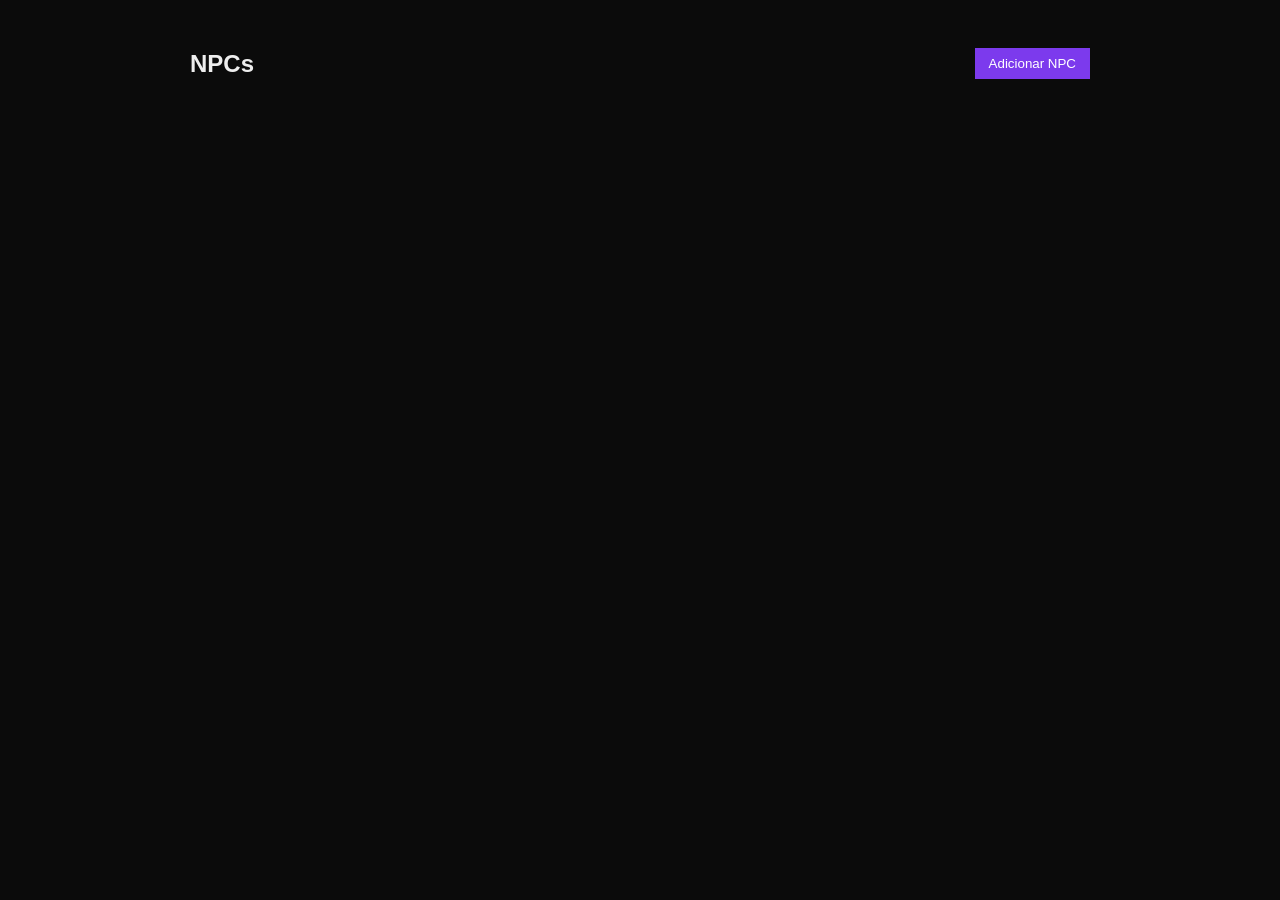
==== index.html @ 34d7762d "Add files via upload" ====
<!DOCTYPE html>
<html lang="pt-br">
  <head>
    <meta charset="UTF-8" />
    <title>NPCs</title>

    <style>
      body {
        margin: 0;
        background: #0b0b0b;
        color: #eee;
        font-family: Arial, sans-serif;
      }

      .container {
        width: 900px;
        margin: 30px auto;
      }

      .header {
        display: flex;
        justify-content: space-between;
        align-items: center;
        margin-bottom: 20px;
      }

      .header button {
        padding: 8px 14px;
        background: #7c3aed;
        border: none;
        color: white;
        cursor: pointer;
      }

      .npc {
        display: flex;
        align-items: center;
        padding: 14px;
        border: 1px solid #222;
        margin-bottom: 10px;
        background: linear-gradient(90deg, #0f0f0f, #111);
      }

      .npc img {
        width: 64px;
        height: 64px;
        object-fit: cover;
        border: 1px solid #444;
        margin-right: 16px;
      }

      .npc-info {
        flex: 1;
      }

      .npc-actions button {
        margin-left: 8px;
        padding: 6px 12px;
        background: none;
        border: 1px solid #666;
        color: #eee;
        cursor: pointer;
      }

      .modal {
        position: fixed;
        inset: 0;
        background: rgba(0, 0, 0, 0.85);
        display: none;
        justify-content: center;
        align-items: center;
        z-index: 10;
      }

      .modal-content {
        background: #111;
        padding: 20px;
        width: 320px;
        border: 1px solid #333;
      }

      .modal-content input,
      .modal-content select,
      .modal-content textarea {
        width: 100%;
        margin-bottom: 10px;
        padding: 6px;
        background: #000;
        color: #eee;
        border: 1px solid #444;
        resize: vertical;
      }

      .modal-content button {
        width: 100%;
        padding: 8px;
        margin-top: 6px;
        background: #7c3aed;
        border: none;
        color: white;
        cursor: pointer;
      }

      .ficha-card {
        background: #0f0f0f;
        width: 430px;
        border: 1px solid #333;
        padding: 14px;
      }

      .ficha-top {
        display: flex;
        gap: 14px;
        margin-bottom: 12px;
      }

      .ficha-top img {
        width: 120px;
        height: 120px;
        object-fit: cover;
        border: 1px solid #444;
      }

      .vida-container {
        display: flex;
        align-items: center;
        gap: 6px;
      }

      .vida-barra {
        position: relative;
        flex: 1;
        height: 34px;
        background: #300;
        border: 1px solid #700;
      }

      #vida-barra-fill {
        height: 100%;
        background: #b91c1c;
        transition: width 0.2s;
      }

      #vida-texto {
        position: absolute;
        inset: 0;
        display: flex;
        align-items: center;
        justify-content: center;
        font-weight: bold;
      }

      /* NOVA SEÇÃO DE DESCRIÇÃO */
      .descricao {
        margin-top: 12px;
        padding: 10px;
        background: #0b0b0b;
        border: 1px solid #222;
        font-size: 14px;
        color: #ccc;
        white-space: pre-wrap;
      }

      .descricao strong {
        color: #eee;
        display: block;
        margin-bottom: 4px;
      }

      .fechar-btn {
        margin-top: 12px;
        width: 100%;
        background: #444;
        border: none;
        padding: 8px;
        color: #fff;
        cursor: pointer;
      }
    </style>
  </head>

  <body>
    <div class="container">
      <div class="header">
        <h2>NPCs</h2>
        <button onclick="openModal()">Adicionar NPC</button>
      </div>

      <div id="npc-list"></div>
    </div>

    <!-- MODAL NOVO NPC -->
    <div class="modal" id="modal">
      <div class="modal-content">
        <h3>Novo NPC</h3>

        <input id="nome" placeholder="Nome" />
        <input id="vida" type="number" placeholder="Vida Máxima (VD)" />
        <select id="tipo">
          <option>Pessoa - Médio</option>
          <option>Criatura - Médio</option>
          <option>Criatura - Grande</option>
        </select>

        <!-- DESCRIÇÃO -->
        <textarea
          id="descricao"
          rows="4"
          placeholder="Descrição do personagem..."
        ></textarea>

        <input id="imgInput" type="file" accept="image/*" />

        <button onclick="addNPC()">Adicionar</button>
        <button onclick="closeModal()" style="background: #444">
          Cancelar
        </button>
      </div>
    </div>

    <!-- MODAL FICHA -->
    <div class="modal" id="fichaModal">
      <div class="ficha-card">
        <div class="ficha-top">
          <img id="ficha-img" />
          <div class="ficha-info">
            <h2 id="ficha-nome"></h2>
            <p>
              <strong>VD:</strong> <span id="vidaMax"></span><br />
              <span id="ficha-tipo"></span>
            </p>
          </div>
        </div>

        <div class="vida-container">
          <button onclick="alterarVida(-1)">«</button>
          <div class="vida-barra">
            <div id="vida-barra-fill"></div>
            <span id="vida-texto"></span>
          </div>
          <button onclick="alterarVida(1)">»</button>
        </div>

        <!-- DESCRIÇÃO NA FICHA -->
        <div class="descricao" id="ficha-descricao">
          <strong>Descrição</strong>
          <span></span>
        </div>

        <button class="fechar-btn" onclick="fecharFicha()">Fechar</button>
      </div>
    </div>

    <script>
      const STORAGE_KEY = "npc_list";
      const MAX_NPCS = 30;

      let npcs = JSON.parse(localStorage.getItem(STORAGE_KEY)) || [];
      let tempImage = "";
      let fichaAtualId = null;

      const nomeInput = document.getElementById("nome");
      const vidaInput = document.getElementById("vida");
      const tipoInput = document.getElementById("tipo");
      const descInput = document.getElementById("descricao");
      const imgInput = document.getElementById("imgInput");

      /* conversão de imagem */
      imgInput.addEventListener("change", (e) => {
        const file = e.target.files[0];
        if (!file) return;

        const img = new Image();
        img.onload = () => {
          const canvas = document.createElement("canvas");
          const max = 512;
          let w = img.width;
          let h = img.height;

          if (w > h && w > max) {
            h *= max / w;
            w = max;
          } else if (h > max) {
            w *= max / h;
            h = max;
          }

          canvas.width = w;
          canvas.height = h;
          canvas.getContext("2d").drawImage(img, 0, 0, w, h);
          tempImage = canvas.toDataURL("image/jpeg", 0.75);
        };

        img.src = URL.createObjectURL(file);
      });

      function save() {
        localStorage.setItem(STORAGE_KEY, JSON.stringify(npcs));
      }

      function render() {
        const list = document.getElementById("npc-list");
        list.innerHTML = "";

        npcs.forEach((npc) => {
          list.innerHTML += `
            <div class="npc">
              <img src="${npc.imagem || ""}">
              <div class="npc-info">
                <strong>${npc.nome}</strong><br>
                Vida: ${npc.vidaAtual}/${npc.vidaMax}<br>
                ${npc.tipo}
              </div>
              <div class="npc-actions">
                <button onclick="openFicha('${npc.id}')">Ficha</button>
                <button onclick="removeNPC('${npc.id}')">Remover</button>
              </div>
            </div>
          `;
        });
      }

      function openModal() {
        if (npcs.length >= MAX_NPCS) return alert("Limite de NPCs atingido");
        tempImage = "";
        imgInput.value = "";
        document.getElementById("modal").style.display = "flex";
      }

      function closeModal() {
        document.getElementById("modal").style.display = "none";
        nomeInput.value = "";
        vidaInput.value = "";
        tipoInput.selectedIndex = 0;
        descInput.value = "";
        tempImage = "";
      }

      function addNPC() {
        const nome = nomeInput.value.trim();
        const vida = parseInt(vidaInput.value, 10);

        if (!nome || !vida) return;

        npcs.push({
          id: crypto.randomUUID(),
          nome,
          vidaAtual: vida,
          vidaMax: vida,
          tipo: tipoInput.value,
          descricao: descInput.value.trim(),
          imagem: tempImage,
        });

        save();
        closeModal();
        render();
      }

      function removeNPC(id) {
        npcs = npcs.filter((n) => n.id !== id);
        save();
        render();
      }

      function openFicha(id) {
        const npc = npcs.find((n) => n.id === id);
        fichaAtualId = id;

        document.getElementById("ficha-nome").innerText = npc.nome;
        document.getElementById("ficha-tipo").innerText = npc.tipo;
        document.getElementById("vidaMax").innerText = npc.vidaMax;
        document.getElementById("ficha-img").src = npc.imagem || "";

        document.querySelector("#ficha-descricao span").innerText =
          npc.descricao || "—";

        atualizarBarraVida(npc);
        document.getElementById("fichaModal").style.display = "flex";
      }

      function alterarVida(valor) {
        const npc = npcs.find((n) => n.id === fichaAtualId);
        npc.vidaAtual = Math.max(
          0,
          Math.min(npc.vidaAtual + valor, npc.vidaMax)
        );
        atualizarBarraVida(npc);
        save();
        render();
      }

      function atualizarBarraVida(npc) {
        const perc = (npc.vidaAtual / npc.vidaMax) * 100;
        document.getElementById("vida-barra-fill").style.width = perc + "%";
        document.getElementById("vida-texto").innerText =
          npc.vidaAtual + " / " + npc.vidaMax;
      }

      function fecharFicha() {
        document.getElementById("fichaModal").style.display = "none";
        fichaAtualId = null;
      }

      render();
    </script>
  </body>
</html>
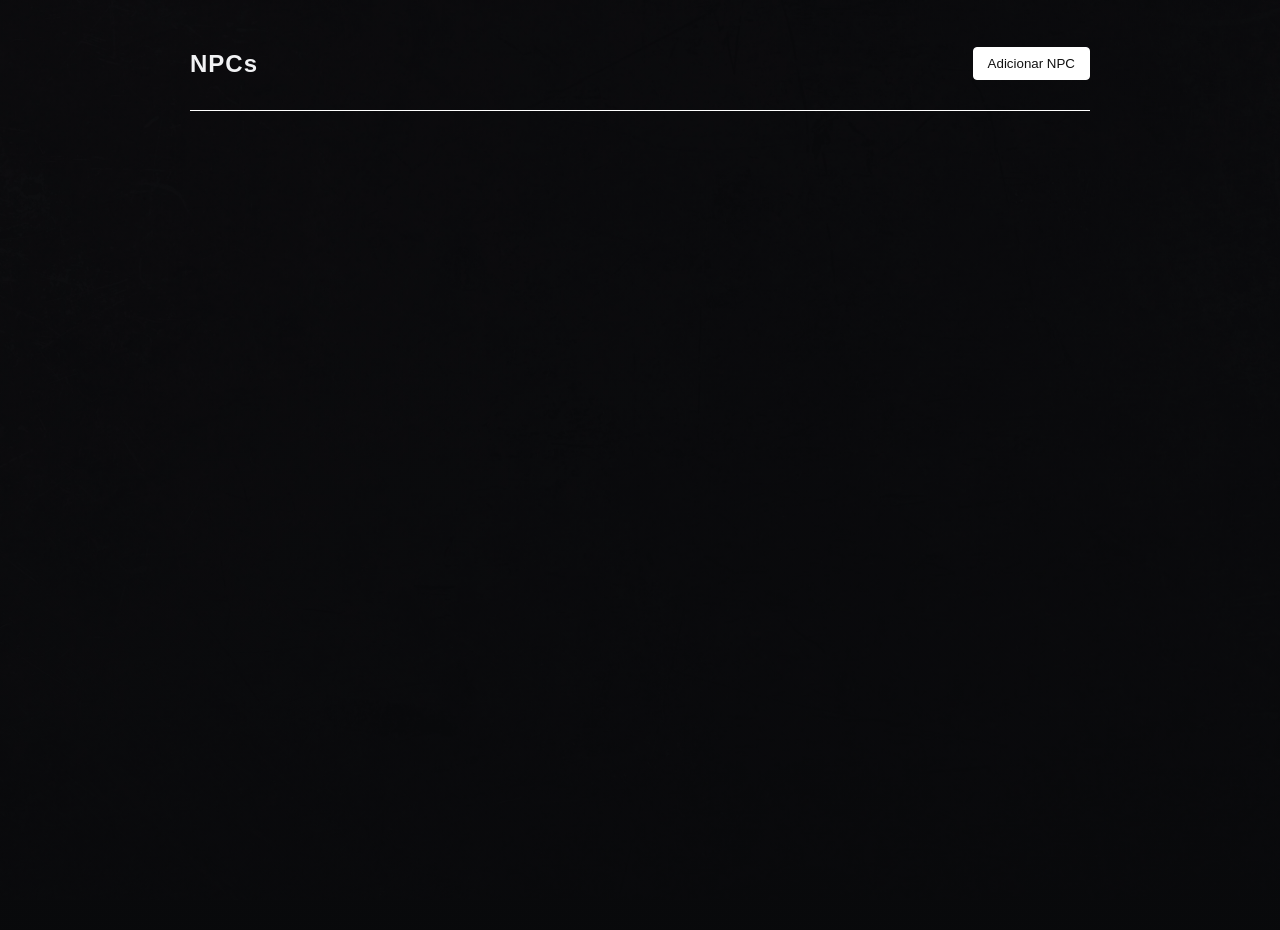
==== commit 81ea5b22: "Alteração" ====
--- a/index.html
+++ b/index.html
@@ -1,408 +1,105 @@
-<!DOCTYPE html>
-<html lang="pt-br">
-  <head>
-    <meta charset="UTF-8" />
-    <title>NPCs</title>
-
-    <style>
-      body {
-        margin: 0;
-        background: #0b0b0b;
-        color: #eee;
-        font-family: Arial, sans-serif;
-      }
-
-      .container {
-        width: 900px;
-        margin: 30px auto;
-      }
-
-      .header {
-        display: flex;
-        justify-content: space-between;
-        align-items: center;
-        margin-bottom: 20px;
-      }
-
-      .header button {
-        padding: 8px 14px;
-        background: #7c3aed;
-        border: none;
-        color: white;
-        cursor: pointer;
-      }
-
-      .npc {
-        display: flex;
-        align-items: center;
-        padding: 14px;
-        border: 1px solid #222;
-        margin-bottom: 10px;
-        background: linear-gradient(90deg, #0f0f0f, #111);
-      }
-
-      .npc img {
-        width: 64px;
-        height: 64px;
-        object-fit: cover;
-        border: 1px solid #444;
-        margin-right: 16px;
-      }
-
-      .npc-info {
-        flex: 1;
-      }
-
-      .npc-actions button {
-        margin-left: 8px;
-        padding: 6px 12px;
-        background: none;
-        border: 1px solid #666;
-        color: #eee;
-        cursor: pointer;
-      }
-
-      .modal {
-        position: fixed;
-        inset: 0;
-        background: rgba(0, 0, 0, 0.85);
-        display: none;
-        justify-content: center;
-        align-items: center;
-        z-index: 10;
-      }
-
-      .modal-content {
-        background: #111;
-        padding: 20px;
-        width: 320px;
-        border: 1px solid #333;
-      }
-
-      .modal-content input,
-      .modal-content select,
-      .modal-content textarea {
-        width: 100%;
-        margin-bottom: 10px;
-        padding: 6px;
-        background: #000;
-        color: #eee;
-        border: 1px solid #444;
-        resize: vertical;
-      }
-
-      .modal-content button {
-        width: 100%;
-        padding: 8px;
-        margin-top: 6px;
-        background: #7c3aed;
-        border: none;
-        color: white;
-        cursor: pointer;
-      }
-
-      .ficha-card {
-        background: #0f0f0f;
-        width: 430px;
-        border: 1px solid #333;
-        padding: 14px;
-      }
-
-      .ficha-top {
-        display: flex;
-        gap: 14px;
-        margin-bottom: 12px;
-      }
-
-      .ficha-top img {
-        width: 120px;
-        height: 120px;
-        object-fit: cover;
-        border: 1px solid #444;
-      }
-
-      .vida-container {
-        display: flex;
-        align-items: center;
-        gap: 6px;
-      }
-
-      .vida-barra {
-        position: relative;
-        flex: 1;
-        height: 34px;
-        background: #300;
-        border: 1px solid #700;
-      }
-
-      #vida-barra-fill {
-        height: 100%;
-        background: #b91c1c;
-        transition: width 0.2s;
-      }
-
-      #vida-texto {
-        position: absolute;
-        inset: 0;
-        display: flex;
-        align-items: center;
-        justify-content: center;
-        font-weight: bold;
-      }
-
-      /* NOVA SEÇÃO DE DESCRIÇÃO */
-      .descricao {
-        margin-top: 12px;
-        padding: 10px;
-        background: #0b0b0b;
-        border: 1px solid #222;
-        font-size: 14px;
-        color: #ccc;
-        white-space: pre-wrap;
-      }
-
-      .descricao strong {
-        color: #eee;
-        display: block;
-        margin-bottom: 4px;
-      }
-
-      .fechar-btn {
-        margin-top: 12px;
-        width: 100%;
-        background: #444;
-        border: none;
-        padding: 8px;
-        color: #fff;
-        cursor: pointer;
-      }
-    </style>
-  </head>
-
-  <body>
-    <div class="container">
-      <div class="header">
-        <h2>NPCs</h2>
-        <button onclick="openModal()">Adicionar NPC</button>
-      </div>
-
-      <div id="npc-list"></div>
-    </div>
-
-    <!-- MODAL NOVO NPC -->
-    <div class="modal" id="modal">
-      <div class="modal-content">
-        <h3>Novo NPC</h3>
-
-        <input id="nome" placeholder="Nome" />
-        <input id="vida" type="number" placeholder="Vida Máxima (VD)" />
-        <select id="tipo">
-          <option>Pessoa - Médio</option>
-          <option>Criatura - Médio</option>
-          <option>Criatura - Grande</option>
-        </select>
-
-        <!-- DESCRIÇÃO -->
-        <textarea
-          id="descricao"
-          rows="4"
-          placeholder="Descrição do personagem..."
-        ></textarea>
-
-        <input id="imgInput" type="file" accept="image/*" />
-
-        <button onclick="addNPC()">Adicionar</button>
-        <button onclick="closeModal()" style="background: #444">
-          Cancelar
-        </button>
-      </div>
-    </div>
-
-    <!-- MODAL FICHA -->
-    <div class="modal" id="fichaModal">
-      <div class="ficha-card">
-        <div class="ficha-top">
-          <img id="ficha-img" />
-          <div class="ficha-info">
-            <h2 id="ficha-nome"></h2>
-            <p>
-              <strong>VD:</strong> <span id="vidaMax"></span><br />
-              <span id="ficha-tipo"></span>
-            </p>
-          </div>
-        </div>
-
-        <div class="vida-container">
-          <button onclick="alterarVida(-1)">«</button>
-          <div class="vida-barra">
-            <div id="vida-barra-fill"></div>
-            <span id="vida-texto"></span>
-          </div>
-          <button onclick="alterarVida(1)">»</button>
-        </div>
-
-        <!-- DESCRIÇÃO NA FICHA -->
-        <div class="descricao" id="ficha-descricao">
-          <strong>Descrição</strong>
-          <span></span>
-        </div>
-
-        <button class="fechar-btn" onclick="fecharFicha()">Fechar</button>
-      </div>
-    </div>
-
-    <script>
-      const STORAGE_KEY = "npc_list";
-      const MAX_NPCS = 30;
-
-      let npcs = JSON.parse(localStorage.getItem(STORAGE_KEY)) || [];
-      let tempImage = "";
-      let fichaAtualId = null;
-
-      const nomeInput = document.getElementById("nome");
-      const vidaInput = document.getElementById("vida");
-      const tipoInput = document.getElementById("tipo");
-      const descInput = document.getElementById("descricao");
-      const imgInput = document.getElementById("imgInput");
-
-      /* conversão de imagem */
-      imgInput.addEventListener("change", (e) => {
-        const file = e.target.files[0];
-        if (!file) return;
-
-        const img = new Image();
-        img.onload = () => {
-          const canvas = document.createElement("canvas");
-          const max = 512;
-          let w = img.width;
-          let h = img.height;
-
-          if (w > h && w > max) {
-            h *= max / w;
-            w = max;
-          } else if (h > max) {
-            w *= max / h;
-            h = max;
-          }
-
-          canvas.width = w;
-          canvas.height = h;
-          canvas.getContext("2d").drawImage(img, 0, 0, w, h);
-          tempImage = canvas.toDataURL("image/jpeg", 0.75);
-        };
-
-        img.src = URL.createObjectURL(file);
-      });
-
-      function save() {
-        localStorage.setItem(STORAGE_KEY, JSON.stringify(npcs));
-      }
-
-      function render() {
-        const list = document.getElementById("npc-list");
-        list.innerHTML = "";
-
-        npcs.forEach((npc) => {
-          list.innerHTML += `
-            <div class="npc">
-              <img src="${npc.imagem || ""}">
-              <div class="npc-info">
-                <strong>${npc.nome}</strong><br>
-                Vida: ${npc.vidaAtual}/${npc.vidaMax}<br>
-                ${npc.tipo}
-              </div>
-              <div class="npc-actions">
-                <button onclick="openFicha('${npc.id}')">Ficha</button>
-                <button onclick="removeNPC('${npc.id}')">Remover</button>
-              </div>
-            </div>
-          `;
-        });
-      }
-
-      function openModal() {
-        if (npcs.length >= MAX_NPCS) return alert("Limite de NPCs atingido");
-        tempImage = "";
-        imgInput.value = "";
-        document.getElementById("modal").style.display = "flex";
-      }
-
-      function closeModal() {
-        document.getElementById("modal").style.display = "none";
-        nomeInput.value = "";
-        vidaInput.value = "";
-        tipoInput.selectedIndex = 0;
-        descInput.value = "";
-        tempImage = "";
-      }
-
-      function addNPC() {
-        const nome = nomeInput.value.trim();
-        const vida = parseInt(vidaInput.value, 10);
-
-        if (!nome || !vida) return;
-
-        npcs.push({
-          id: crypto.randomUUID(),
-          nome,
-          vidaAtual: vida,
-          vidaMax: vida,
-          tipo: tipoInput.value,
-          descricao: descInput.value.trim(),
-          imagem: tempImage,
-        });
-
-        save();
-        closeModal();
-        render();
-      }
-
-      function removeNPC(id) {
-        npcs = npcs.filter((n) => n.id !== id);
-        save();
-        render();
-      }
-
-      function openFicha(id) {
-        const npc = npcs.find((n) => n.id === id);
-        fichaAtualId = id;
-
-        document.getElementById("ficha-nome").innerText = npc.nome;
-        document.getElementById("ficha-tipo").innerText = npc.tipo;
-        document.getElementById("vidaMax").innerText = npc.vidaMax;
-        document.getElementById("ficha-img").src = npc.imagem || "";
-
-        document.querySelector("#ficha-descricao span").innerText =
-          npc.descricao || "—";
-
-        atualizarBarraVida(npc);
-        document.getElementById("fichaModal").style.display = "flex";
-      }
-
-      function alterarVida(valor) {
-        const npc = npcs.find((n) => n.id === fichaAtualId);
-        npc.vidaAtual = Math.max(
-          0,
-          Math.min(npc.vidaAtual + valor, npc.vidaMax)
-        );
-        atualizarBarraVida(npc);
-        save();
-        render();
-      }
-
-      function atualizarBarraVida(npc) {
-        const perc = (npc.vidaAtual / npc.vidaMax) * 100;
-        document.getElementById("vida-barra-fill").style.width = perc + "%";
-        document.getElementById("vida-texto").innerText =
-          npc.vidaAtual + " / " + npc.vidaMax;
-      }
-
-      function fecharFicha() {
-        document.getElementById("fichaModal").style.display = "none";
-        fichaAtualId = null;
-      }
-
-      render();
-    </script>
-  </body>
-</html>
+<!DOCTYPE html>
+<html lang="pt-br">
+  <head>
+    <meta charset="UTF-8" />
+    <title>NPCs</title>
+    <link rel="stylesheet" href="style.css" />
+  </head>
+
+  <body>
+    <div class="container">
+      <div class="header">
+        <h2>NPCs</h2>
+        <button onclick="openModal()">Adicionar NPC</button>
+      </div>
+      <div id="npc-list"></div>
+    </div>
+
+    <div class="modal" id="modal">
+      <div class="modal-content">
+        <input id="nome" placeholder="Nome" />
+        <input id="vida" type="number" placeholder="Vida Máxima" />
+        <input id="pdMaxInput" type="number" min="0" placeholder="PD Máximo" value="16" />
+
+        <label for="funcao">Perfil do NPC</label>
+        <select id="funcao">
+          <option value="">Nenhuma</option>
+          <option value="Executor">Executor</option>
+          <option value="Analista">Analista</option>
+          <option value="Vigilante">Vigilante</option>
+        </select>
+
+        <select id="tipo">
+          <option>Pessoa - Médio</option>
+          <option>Criatura - Médio</option>
+          <option>Criatura - Grande</option>
+        </select>
+
+        <label>Imagem</label>
+        <input id="imagem" type="file" accept="image/*" />
+
+        <label>Imagem X</label>
+        <input id="imgX" type="range" min="0" max="100" value="50" />
+
+        <label>Imagem Y</label>
+        <input id="imgY" type="range" min="0" max="100" value="50" />
+
+        <textarea id="descricao" rows="4" placeholder="Descrição"></textarea>
+
+        <button onclick="confirmarNPC()">Salvar</button>
+        <button onclick="closeModal()" style="background: #444">
+          Cancelar
+        </button>
+      </div>
+    </div>
+
+    <div class="modal" id="fichaModal">
+      <div class="ficha-card">
+        <div class="ficha-top">
+          <img id="ficha-img" />
+          <div>
+            <h2 id="ficha-nome"></h2>
+            <p>
+              <strong>VD:</strong> <span id="vidaMax"></span><br />
+              <span id="ficha-tipo"></span>
+            </p>
+          </div>
+        </div>
+
+        <div class="stat-row">
+          <div class="stat-main">
+            <div class="stat-icon" aria-label="Pontos de vida"><img src="assets/coracao.png" alt="Coração" /></div>
+            <div id="vida-barra" class="stat-bar" role="progressbar" aria-label="PV restante" aria-valuemin="0" aria-valuemax="100" aria-valuenow="100">
+              <button onclick="alterarVida(-1)" aria-label="Diminuir PV">‹</button>
+              <span class="stat-value">PV <span id="vida-texto">10/10</span></span>
+              <button onclick="alterarVida(1)" aria-label="Aumentar PV">›</button>
+            </div>
+          </div>
+        </div>
+
+        <div class="stat-row">
+          <div class="stat-main">
+            <div class="stat-icon" aria-label="Pontos de determinação"><img src="assets/cerebro.png" alt="Cérebro" /></div>
+            <div id="pd-barra" class="stat-bar" role="progressbar" aria-label="PD restante" aria-valuemin="0" aria-valuemax="100" aria-valuenow="100">
+              <button onclick="alterarPD(-1)" aria-label="Diminuir PD">‹</button>
+              <span class="stat-value">PD <span id="pd-texto">16/16</span></span>
+              <button onclick="alterarPD(1)" aria-label="Aumentar PD">›</button>
+            </div>
+          </div>
+        </div>
+
+        <div class="descricao">
+          <strong>Descrição</strong>
+          <span id="ficha-descricao"></span>
+        </div>
+
+        <div class="ficha-actions">
+          <button onclick="editarNPC()">Editar</button>
+          <button class="btn-remover" onclick="removerNPC(fichaAtualId)">Remover</button>
+          <button class="fechar-btn" onclick="fecharFicha()">Fechar</button>
+        </div>
+      </div>
+    </div>
+    <script src="script.js"></script>
+  </body>
+</html>
--- a/style.css
+++ b/style.css
@@ -0,0 +1,734 @@
+body {
+  margin: 0;
+  background: #0b0b0b;
+  color: #eee;
+  font-family: Arial, sans-serif;
+}
+
+.container {
+  width: 900px;
+  margin: 30px auto;
+}
+
+.header {
+  display: flex;
+  justify-content: space-between;
+  align-items: center;
+  margin-bottom: 20px;
+}
+
+.header button {
+  padding: 8px 14px;
+  background: #7c3aed;
+  border: none;
+  color: white;
+  cursor: pointer;
+}
+
+#npc-list {
+  display: grid;
+  grid-template-columns: repeat(auto-fill, minmax(220px, 1fr));
+  gap: 14px;
+  align-items: stretch;
+}
+
+.npc {
+  display: flex;
+  flex-direction: column;
+  min-width: 0;
+  padding: 0;
+  overflow: hidden;
+  border: 1px solid #333;
+  border-radius: 8px;
+  margin: 0;
+  background: linear-gradient(180deg, #151515, #090a0c);
+  box-shadow: 0 8px 24px #0008;
+}
+
+.npc-portrait {
+  position: relative;
+  height: 235px;
+  overflow: hidden;
+  background: #101114;
+  border-bottom: 1px solid var(--role-color, #fff);
+}
+
+.npc-portrait img {
+  width: 100%;
+  height: 100%;
+  display: block;
+  object-fit: cover;
+  border: 0;
+  margin: 0;
+  filter: saturate(0.95);
+  transition:
+    transform 0.25s ease,
+    filter 0.25s ease;
+}
+
+.npc:hover .npc-portrait img {
+  transform: scale(1.035);
+  filter: saturate(1.08);
+}
+
+.npc-portrait::after {
+  content: "";
+  position: absolute;
+  inset: 35% 0 0;
+  background: linear-gradient(transparent, rgba(0, 0, 0, 0.94));
+  pointer-events: none;
+}
+
+.npc-portrait-info {
+  position: absolute;
+  z-index: 1;
+  left: 12px;
+  right: 12px;
+  bottom: 10px;
+  color: #fff;
+  text-shadow: 0 2px 5px #000;
+}
+
+.npc-portrait-info strong {
+  display: block;
+  font-size: 23px;
+  line-height: 1.1;
+  overflow-wrap: anywhere;
+  font-family: "NomeNPC", sans-serif;
+}
+.npc-portrait-info span {
+  display: block;
+  margin-top: 4px;
+  color: #e2e2e2;
+  font-size: 13px;
+  font-family: "FontPadrãosemi";
+}
+
+.npc-info {
+  padding: 10px 12px 12px;
+  flex: 1;
+  min-width: 0;
+}
+.npc-meta {
+  color: #ddd;
+  font-size: 13px;
+  line-height: 1.5;
+  font-family: "FontPadrão";
+}
+.role-label {
+  display: block;
+  margin-top: 9px;
+  font-size: 12px;
+}
+
+.npc-actions {
+  display: flex;
+  gap: 6px;
+  padding: 0 12px 12px;
+}
+.npc-actions button {
+  flex: 1;
+  min-width: 0;
+  padding: 7px 4px;
+  font-size: 12px;
+  border-radius: 4px;
+  cursor: pointer;
+}
+
+.btn-ficha,
+.btn-editar {
+  background: #fff;
+  border: 1px solid #fff;
+  color: #111;
+}
+.btn-remover {
+  background: #171717;
+  border: 1px solid #fff;
+  color: #fff;
+}
+
+.modal {
+  position: fixed;
+  inset: 0;
+  background: rgba(0, 0, 0, 0.85);
+  display: none;
+  justify-content: center;
+  align-items: center;
+  z-index: 10;
+}
+
+.modal-content {
+  background: #111;
+  padding: 20px;
+  width: 320px;
+  border: 1px solid #333;
+}
+
+.modal-content input,
+.modal-content select,
+.modal-content textarea {
+  width: 100%;
+  margin-bottom: 10px;
+  padding: 6px;
+  background: #000;
+  color: #eee;
+  border: 1px solid #444;
+}
+
+.modal-content label {
+  font-size: 12px;
+  color: #aaa;
+}
+
+.modal-content button {
+  width: 100%;
+  padding: 8px;
+  margin-top: 6px;
+  background: #7c3aed;
+  border: none;
+  color: white;
+  cursor: pointer;
+}
+
+.ficha-card {
+  --borda: #d9d9d9;
+  background: rgba(8, 10, 15, 0.96);
+  width: min(520px, calc(100vw - 36px));
+  border: 0;
+  padding: 24px 18px 18px;
+  color: #fff;
+  font-family: "FontStatus", serif;
+  box-sizing: border-box;
+  clip-path: polygon(3% 0, 100% 0, 100% 94%, 97% 100%, 0 100%);
+  position: relative;
+}
+
+.ficha-top {
+  display: grid;
+  grid-template-columns: 76px 1fr;
+  gap: 14px;
+  align-items: center;
+  margin-bottom: 18px;
+}
+
+.ficha-top img {
+  width: 72px;
+  height: 72px;
+  object-fit: cover;
+  border: 3px solid var(--borda);
+  transform: skew(-8deg);
+  background: #14263b;
+}
+
+.ficha-top h2 {
+  margin: 0 0 5px;
+  font-size: 24px;
+}
+.ficha-top p {
+  margin: 0;
+  color: #d8e7ff;
+  font-family: "FontPadrão", sans-serif;
+  font-size: 13px;
+}
+
+.stat-row {
+  display: flex;
+  flex-direction: column;
+  gap: 4px;
+  margin: 15px 0 20px;
+}
+
+.stat-main {
+  display: grid;
+  grid-template-columns: 66px 1fr;
+  align-items: center;
+  gap: 7px;
+}
+
+.stat-icon {
+  width: 60px;
+  height: 60px;
+  display: grid;
+  place-items: center;
+  color: white;
+  background: var(--azul);
+  border: 3px solid var(--borda);
+  clip-path: polygon(16% 0, 100% 0, 86% 100%, 0 88%);
+  font-size: 27px;
+}
+
+.stat-bar {
+  min-height: 54px;
+  display: grid;
+  grid-template-columns: 38px 1fr 38px;
+  align-items: center;
+  text-align: center;
+  background: #17202b;
+  border: 3px solid var(--borda);
+  outline: 2px solid #111;
+  position: relative;
+  overflow: hidden;
+  clip-path: polygon(0 0, 100% 0, 94% 100%, 0 100%);
+  font-size: 25px;
+  font-weight: bold;
+  text-shadow: 1px 1px #234;
+}
+
+.stat-bar::before {
+  content: "";
+  position: absolute;
+  z-index: 0;
+  left: 0;
+  top: 0;
+  bottom: 0;
+  width: var(--fill, 100%);
+  background: var(--azul);
+  transition: width 650ms cubic-bezier(0.22, 0.8, 0.25, 1);
+  pointer-events: none;
+}
+
+.stat-bar button {
+  position: relative;
+  z-index: 1;
+  border: 0;
+  background: transparent;
+  color: white;
+  font-size: 25px;
+  cursor: pointer;
+  font-family: Georgia, serif;
+}
+
+.stat-bar button:disabled {
+  opacity: 0.35;
+}
+.stat-bar .stat-value {
+  white-space: nowrap;
+  position: relative;
+  z-index: 1;
+}
+.descricao {
+  margin-top: 16px;
+  padding: 10px;
+  background: rgba(10, 14, 20, 0.8);
+  border: 1px solid #2c4f77;
+  color: #dce8f7;
+  font-family: "FontPadrãosemi", sans-serif;
+  font-size: 13px;
+}
+
+body {
+  background: radial-gradient(ellipse at top, #142b45 0%, #080f19 65%);
+  color: #eaf3ff;
+  font-family: Arial, sans-serif;
+  min-height: 100vh;
+}
+.container {
+  width: min(900px, calc(100% - 28px));
+}
+.header {
+  border-bottom: 1px solid #2c4f77;
+  padding-bottom: 12px;
+}
+.header h2 {
+  color: #d9ebff;
+  letter-spacing: 1px;
+}
+.header button,
+.modal-content button {
+  background: #3e78bb;
+  border: 1px solid #8fc5ff;
+  color: #fff;
+  border-radius: 4px;
+  transition:
+    background 0.18s,
+    transform 0.18s,
+    box-shadow 0.18s;
+}
+button {
+  transition:
+    background 0.18s,
+    transform 0.18s,
+    box-shadow 0.18s;
+}
+button:hover {
+  filter: brightness(1.15);
+  transform: translateY(-1px);
+  box-shadow: 0 0 12px #3e78bb55;
+}
+.npc {
+  background: linear-gradient(
+    110deg,
+    color-mix(in srgb, var(--role-color, #3e78bb) 18%, #101d2c),
+    #0b1420
+  );
+  border: 1px solid color-mix(in srgb, var(--role-color, #3e78bb) 55%, #101d2c);
+  border-left: 4px solid var(--role-color, #3e78bb);
+  border-radius: 3px;
+  transition:
+    background 0.25s,
+    border-color 0.25s;
+  cursor: pointer;
+}
+.npc img {
+  border-color: var(--role-color, #3e78bb);
+}
+.btn-ficha,
+.btn-editar {
+  background: #3e78bb;
+  border: 1px solid #6da8e8;
+  color: #fff;
+}
+.btn-remover {
+  background: #172a40;
+  border: 1px solid #456a91;
+  color: #d7eaff;
+}
+.modal {
+  background: rgba(2, 8, 16, 0.82);
+  backdrop-filter: blur(4px);
+}
+.modal-content {
+  background: #101d2c;
+  border: 1px solid #3e78bb;
+  border-radius: 4px;
+  box-shadow: 0 15px 45px #0009;
+}
+.modal-content input,
+.modal-content select,
+.modal-content textarea {
+  box-sizing: border-box;
+  background: #080f19;
+  color: #eaf3ff;
+  border: 1px solid #2c4f77;
+  border-radius: 3px;
+}
+.modal-content label {
+  color: #a9c8e9;
+}
+.ficha-card {
+  box-shadow: 0 18px 60px #000a;
+  border: 1px solid var(--azul);
+  transition:
+    border-color 0.2s,
+    box-shadow 0.2s;
+}
+.ficha-card .ficha-top img {
+  border-color: var(--azul);
+}
+.ficha-card .descricao {
+  border-color: var(--azul);
+}
+.ficha-card > button:not(.fechar-btn) {
+  background: var(--azul);
+  border: 1px solid var(--azul-claro);
+  color: #fff;
+}
+.ficha-card .fechar-btn {
+  border-color: var(--azul);
+}
+.npc-role {
+  display: block;
+  margin-top: 7px;
+  padding: 5px 7px;
+  background: #080f19;
+  color: #eaf3ff;
+  border: 1px solid #2c4f77;
+  border-radius: 3px;
+  max-width: 150px;
+}
+.role-label {
+  display: block;
+  margin-top: 7px;
+  color: #a9c8e9;
+  font-size: 12px;
+}
+.role-select {
+  margin-top: 4px;
+  padding: 6px;
+  background: #080f19;
+  color: #eaf3ff;
+  border: 1px solid #2c4f77;
+  border-radius: 3px;
+}
+.npc-role-tag {
+  display: inline-block;
+  margin-top: 4px;
+  padding: 3px 7px;
+  font-size: 11px;
+  border: 1px solid var(--role-color, #3e78bb);
+  color: #fff;
+  background: color-mix(in srgb, var(--role-color, #3e78bb) 30%, #080f19);
+  font-family: "FontPadrãosemi";
+}
+.stat-icon img {
+  width: 78%;
+  height: 78%;
+  object-fit: contain;
+  display: block;
+}
+.stat-value.bump {
+  display: inline-block;
+  animation: statBump 0.24s ease-out;
+}
+@keyframes statBump {
+  0% {
+    transform: scale(1);
+    text-shadow: 1px 1px #234;
+  }
+  45% {
+    transform: scale(1.16);
+    text-shadow: 0 0 14px #d6eaff;
+  }
+  100% {
+    transform: scale(1);
+    text-shadow: 1px 1px #234;
+  }
+}
+.stat-bar button:active {
+  transform: scale(0.82);
+  color: #d9ebff;
+}
+.fechar-btn {
+  background: #1a3048;
+  border: 1px solid #3e78bb;
+  border-radius: 3px;
+  cursor: pointer;
+}
+.ficha-actions {
+  display: flex;
+  gap: 8px;
+  margin-top: 12px;
+  align-items: stretch;
+}
+.ficha-actions button {
+  flex: 1 1 0;
+  min-width: 0;
+  height: 38px;
+  box-sizing: border-box;
+  padding: 0 6px;
+  display: flex;
+  align-items: center;
+  justify-content: center;
+  font: inherit;
+  font-size: 13px;
+  cursor: pointer;
+  border-radius: 3px;
+  background: var(--azul);
+  border: 1px solid var(--azul-claro);
+  color: #fff;
+}
+.ficha-actions .fechar-btn {
+  width: auto;
+  margin-top: 0;
+}
+
+/* Tema branco com o fundo fornecido; PV e PD preservam suas cores originais */
+:root {
+  --azul: #ffffff;
+  --azul-claro: #ffffff;
+  --fundo: #111214;
+  --painel: #202226;
+  --borda-azul: #ffffff;
+}
+body {
+  background:
+    linear-gradient(rgba(8, 9, 11, 0.58), rgba(8, 9, 11, 0.72)),
+    url("assets/background.png") center center / cover fixed no-repeat;
+  background-color: #090a0c;
+  color: #f1f2f4;
+}
+.header {
+  border-bottom-color: #ffffff;
+}
+.header h2 {
+  color: #f1f2f4;
+}
+.header button,
+.modal-content button,
+.btn-ficha,
+.btn-editar,
+.ficha-card > button:not(.fechar-btn) {
+  background: #ffffff;
+  border: 1px solid #ffffff;
+  color: #111111;
+}
+button:hover {
+  box-shadow: 0 0 12px #ffffff55;
+}
+.npc {
+  background: linear-gradient(
+    110deg,
+    color-mix(in srgb, var(--role-color, #ffffff) 13%, #17181b),
+    rgba(14, 15, 17, 0.94)
+  );
+  border-color: color-mix(in srgb, var(--role-color, #ffffff) 55%, #17181b);
+  border-left-color: var(--role-color, #bfc4cc);
+}
+.npc img {
+  border-color: var(--role-color, #ffffff);
+}
+.btn-remover {
+  background: #171717;
+  border: 1px solid #ffffff;
+  color: #ffffff;
+}
+.modal {
+  background: rgba(0, 0, 0, 0.78);
+}
+.modal-content {
+  background: rgba(18, 18, 18, 0.97);
+  border-color: #ffffff;
+}
+.modal-content input,
+.modal-content select,
+.modal-content textarea,
+.npc-role,
+.role-select {
+  background: #151515;
+  color: #ffffff;
+  border-color: #ffffff;
+}
+.modal-content label,
+.role-label {
+  color: #ffffff;
+}
+.ficha-card {
+  --azul: #ffffff;
+  --azul-claro: #ffffff;
+  --borda-tema: #ffffff;
+  background: rgba(20, 21, 24, 0.96);
+  border-color: var(--borda-tema, #ffffff);
+}
+.ficha-top img {
+  background: #2b2d31;
+}
+.ficha-top p {
+  color: #d3d6dc;
+}
+.descricao {
+  background: rgba(10, 11, 11, 0.78);
+  border-color: #ffffff;
+  color: #ffffff;
+}
+.npc-role-tag {
+  color: #fff;
+}
+.fechar-btn {
+  background: #292b30;
+  border-color: #ffffff;
+  color: #fff;
+}
+
+/* Seleção de fichas em cartões verticais; a cor do perfil contorna cada cartão. */
+.npc {
+  background: linear-gradient(
+    145deg,
+    color-mix(in srgb, var(--role-color, #3e78bb) 12%, #17181b),
+    rgba(9, 10, 12, 0.98)
+  );
+  border: 1px solid color-mix(in srgb, var(--role-color, #3e78bb) 72%, #17181b);
+  border-top: 2px solid var(--role-color, #3e78bb);
+  border-left: 1px solid
+    color-mix(in srgb, var(--role-color, #3e78bb) 72%, #17181b);
+  transition:
+    border-color 0.2s,
+    box-shadow 0.2s,
+    transform 0.2s;
+}
+.npc:hover {
+  box-shadow:
+    0 10px 28px #000a,
+    0 0 14px color-mix(in srgb, var(--role-color, #fff) 20%, transparent);
+  transform: translateY(-2px);
+}
+.npc-portrait {
+  border-bottom-color: var(--role-color, #fff);
+}
+.npc-role-tag {
+  background: color-mix(in srgb, var(--role-color, #3e78bb) 28%, #080808);
+  border-color: var(--role-color, #fff);
+}
+.role-select {
+  width: 100%;
+  max-width: 100%;
+  box-sizing: border-box;
+}
+@media (max-width: 520px) {
+  .container {
+    width: calc(100% - 24px);
+    margin: 16px auto;
+  }
+  #npc-list {
+    grid-template-columns: repeat(auto-fill, minmax(155px, 1fr));
+    gap: 10px;
+  }
+  .npc-portrait {
+    height: 190px;
+  }
+  .npc-portrait-info strong {
+    font-size: 19px;
+  }
+  .npc-actions {
+    padding-left: 8px;
+    padding-right: 8px;
+    gap: 4px;
+  }
+  .npc-actions button {
+    font-size: 11px;
+  }
+}
+
+@media (max-width: 520px) {
+  .ficha-card {
+    padding: 16px 10px;
+  }
+  .stat-main {
+    grid-template-columns: 52px 1fr;
+    gap: 5px;
+  }
+  .stat-icon {
+    width: 48px;
+    height: 48px;
+    font-size: 22px;
+  }
+  .stat-bar {
+    grid-template-columns: 28px 1fr 28px;
+    font-size: 19px;
+  }
+}
+
+.fechar-btn {
+  margin-top: 12px;
+  width: 100%;
+  background: var(--azul);
+  border: 1px solid var(--azul-claro);
+  padding: 8px;
+  color: #fff;
+}
+@font-face {
+  font-family: "NomeNPC";
+  src: url("assets/fonts/Lovera.otf") format("opentype");
+  font-weight: 400;
+  font-style: normal;
+}
+
+@font-face {
+  font-family: "FontPadrão";
+  src: url("assets/fonts/OptimaNovaLTProDemi-Do8kJQTT.otf") format("opentype");
+  font-weight: 400;
+  font-style: normal;
+}
+
+@font-face {
+  font-family: "FontStatus";
+  src: url("assets/fonts/OptimaNovaLTProBold-C8MDgS8n.otf") format("opentype");
+  font-weight: 400;
+  font-style: normal;
+}
+@font-face {
+  font-family: "FontPadrãosemi";
+  src: url("assets/fonts/OptimaNovaLTProRegular-DBzZ6AAd.otf")
+    format("opentype");
+  font-weight: 400;
+  font-style: normal;
+}
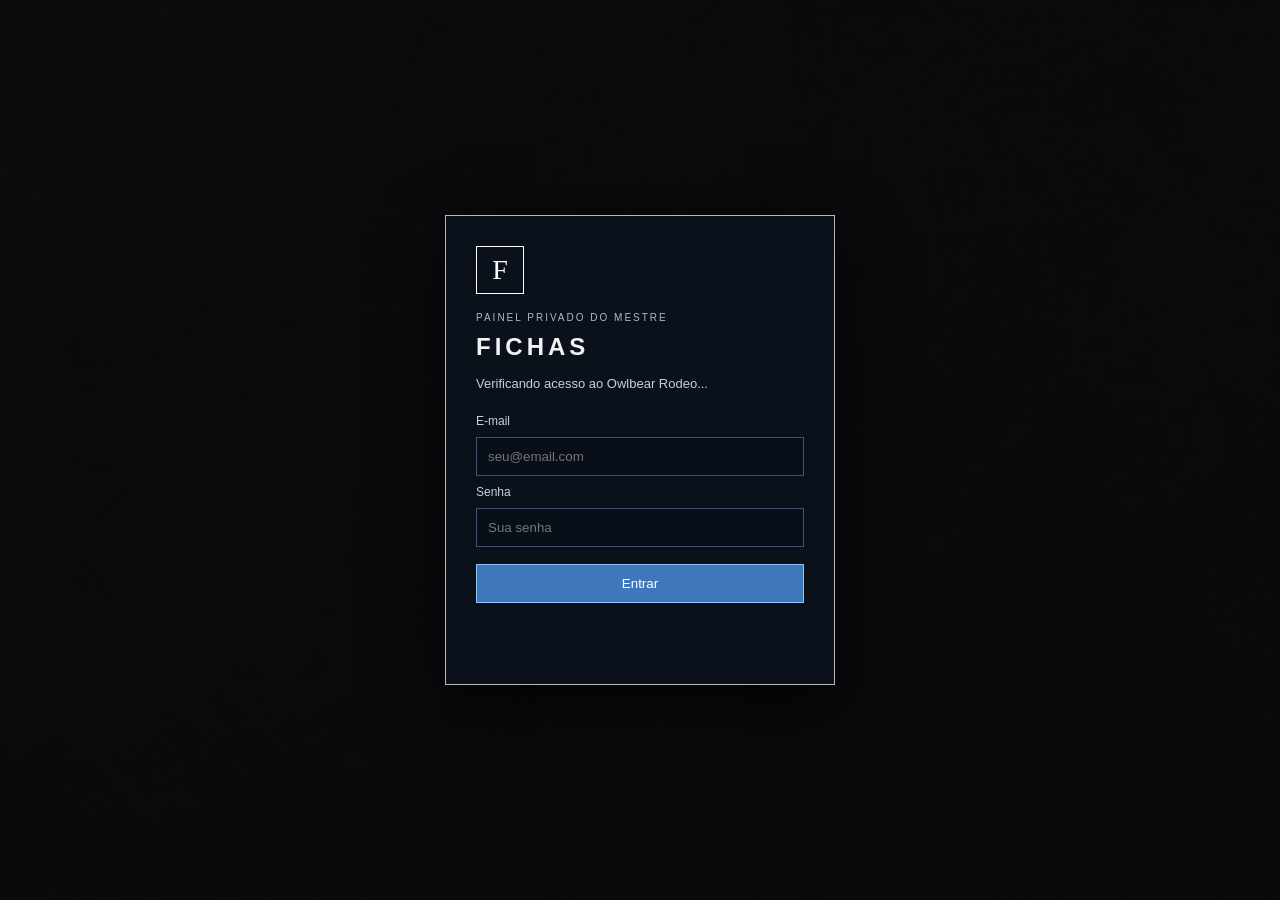
==== commit 7ed45802: "Atualiza FICHAS para Owlbear e Supabase" ====
--- a/index.html
+++ b/index.html
@@ -2,15 +2,39 @@
 <html lang="pt-br">
   <head>
     <meta charset="UTF-8" />
+    <meta name="viewport" content="width=device-width, initial-scale=1, viewport-fit=cover" />
     <title>NPCs</title>
     <link rel="stylesheet" href="style.css" />
   </head>
 
   <body>
+    <main id="auth-screen" class="auth-screen">
+      <section class="auth-card">
+        <div class="auth-mark">F</div>
+        <p class="auth-eyebrow">PAINEL PRIVADO DO MESTRE</p>
+        <h1>FICHAS</h1>
+        <p id="auth-message" class="auth-message">Verificando acesso ao Owlbear Rodeo...</p>
+        <form id="login-form" class="login-form" hidden>
+          <label for="login-email">E-mail</label>
+          <input id="login-email" type="email" autocomplete="username" placeholder="seu@email.com" required />
+          <label for="login-password">Senha</label>
+          <input id="login-password" type="password" autocomplete="current-password" placeholder="Sua senha" required />
+          <button id="login-submit" type="submit">Entrar</button>
+          <p id="login-error" class="login-error" role="alert"></p>
+        </form>
+      </section>
+    </main>
+    <div id="app-shell">
+
     <div class="container">
       <div class="header">
         <h2>NPCs</h2>
-        <button onclick="openModal()">Adicionar NPC</button>
+        <div class="header-actions">
+          <button class="backup-btn" onclick="exportarNPCs()" type="button">Exportar fichas</button>
+          <button class="backup-btn" onclick="document.getElementById('importarArquivo').click()" type="button">Importar fichas</button>
+          <input id="importarArquivo" type="file" accept="application/json,.json" hidden />
+          <button onclick="openModal()">Adicionar NPC</button>
+        </div>
       </div>
       <div id="npc-list"></div>
     </div>
@@ -70,9 +94,11 @@
           <div class="stat-main">
             <div class="stat-icon" aria-label="Pontos de vida"><img src="assets/coracao.png" alt="Coração" /></div>
             <div id="vida-barra" class="stat-bar" role="progressbar" aria-label="PV restante" aria-valuemin="0" aria-valuemax="100" aria-valuenow="100">
-              <button onclick="alterarVida(-1)" aria-label="Diminuir PV">‹</button>
+              <button onclick="alterarVida(-1)" aria-label="Diminuir PV em 1" title="Diminuir 1 PV">‹</button>
+              <button onclick="alterarVida(-5)" aria-label="Diminuir PV em 5" title="Diminuir 5 PV">⇇</button>
               <span class="stat-value">PV <span id="vida-texto">10/10</span></span>
-              <button onclick="alterarVida(1)" aria-label="Aumentar PV">›</button>
+              <button onclick="alterarVida(5)" aria-label="Aumentar PV em 5" title="Aumentar 5 PV">⇉</button>
+              <button onclick="alterarVida(1)" aria-label="Aumentar PV em 1" title="Aumentar 1 PV">›</button>
             </div>
           </div>
         </div>
@@ -81,9 +107,11 @@
           <div class="stat-main">
             <div class="stat-icon" aria-label="Pontos de determinação"><img src="assets/cerebro.png" alt="Cérebro" /></div>
             <div id="pd-barra" class="stat-bar" role="progressbar" aria-label="PD restante" aria-valuemin="0" aria-valuemax="100" aria-valuenow="100">
-              <button onclick="alterarPD(-1)" aria-label="Diminuir PD">‹</button>
+              <button onclick="alterarPD(-1)" aria-label="Diminuir PD em 1" title="Diminuir 1 PD">‹</button>
+              <button onclick="alterarPD(-5)" aria-label="Diminuir PD em 5" title="Diminuir 5 PD">⇇</button>
               <span class="stat-value">PD <span id="pd-texto">16/16</span></span>
-              <button onclick="alterarPD(1)" aria-label="Aumentar PD">›</button>
+              <button onclick="alterarPD(5)" aria-label="Aumentar PD em 5" title="Aumentar 5 PD">⇉</button>
+              <button onclick="alterarPD(1)" aria-label="Aumentar PD em 1" title="Aumentar 1 PD">›</button>
             </div>
           </div>
         </div>
@@ -100,6 +128,8 @@
         </div>
       </div>
     </div>
+    </div>
     <script src="script.js"></script>
+    <script type="module" src="auth-gate.js"></script>
   </body>
 </html>
--- a/style.css
+++ b/style.css
@@ -260,7 +260,7 @@
 .stat-bar {
   min-height: 54px;
   display: grid;
-  grid-template-columns: 38px 1fr 38px;
+  grid-template-columns: 38px 38px minmax(0, 1fr) 38px 38px;
   align-items: center;
   text-align: center;
   background: #17202b;
@@ -692,7 +692,7 @@
     font-size: 22px;
   }
   .stat-bar {
-    grid-template-columns: 28px 1fr 28px;
+    grid-template-columns: 28px 28px minmax(0, 1fr) 28px 28px;
     font-size: 19px;
   }
 }
@@ -732,3 +732,328 @@
   font-weight: 400;
   font-style: normal;
 }
+
+
+/* Melhorias mobile: ficha ampla e controles de PV/PD confortáveis ao toque. */
+@media (max-width: 600px) {
+  html {
+    -webkit-text-size-adjust: 100%;
+    text-size-adjust: 100%;
+  }
+
+  body {
+    background-attachment: scroll;
+  }
+
+  .container {
+    width: calc(100% - 24px);
+    margin: 14px auto 24px;
+  }
+
+  .header {
+    gap: 12px;
+    align-items: center;
+  }
+
+  .header h2 {
+    font-size: 22px;
+    margin: 0;
+  }
+
+  .header button {
+    min-height: 46px;
+    padding: 10px 14px;
+    font-size: 15px;
+  }
+
+  #npc-list {
+    grid-template-columns: minmax(0, 1fr);
+    gap: 14px;
+  }
+
+  .npc {
+    display: grid;
+    grid-template-columns: 112px minmax(0, 1fr);
+    grid-template-rows: 1fr auto;
+    align-items: stretch;
+  }
+
+  .npc-portrait {
+    grid-column: 1;
+    grid-row: 1 / 3;
+    height: 154px;
+    min-height: 154px;
+    border-bottom: 0;
+    border-right: 1px solid var(--role-color, #fff);
+  }
+
+  .npc-portrait-info {
+    left: 7px;
+    right: 7px;
+    bottom: 8px;
+  }
+
+  .npc-portrait-info strong {
+    font-size: 17px;
+  }
+
+  .npc-portrait-info span {
+    font-size: 12px;
+  }
+
+  .npc-info {
+    grid-column: 2;
+    grid-row: 1;
+    padding: 12px 10px 6px;
+  }
+
+  .npc-meta {
+    font-size: 14px;
+  }
+
+  .npc-actions {
+    grid-column: 2;
+    grid-row: 2;
+    padding: 4px 8px 10px;
+    gap: 5px;
+    flex-wrap: wrap;
+  }
+
+  .npc-actions button {
+    min-height: 40px;
+    padding: 8px 5px;
+    font-size: 12px;
+  }
+
+  .modal {
+    align-items: center;
+    justify-content: center;
+    padding: 10px;
+    box-sizing: border-box;
+    overflow-y: auto;
+    overscroll-behavior: contain;
+  }
+
+  #fichaModal {
+    align-items: center;
+    padding: 8px;
+  }
+
+  .ficha-card {
+    width: 100%;
+    max-width: 560px;
+    max-height: calc(100dvh - 16px);
+    overflow-y: auto;
+    overscroll-behavior: contain;
+    padding: 22px 16px 16px;
+    clip-path: none;
+    border-radius: 8px;
+    -webkit-overflow-scrolling: touch;
+  }
+
+  .ficha-top {
+    grid-template-columns: 82px minmax(0, 1fr);
+    gap: 14px;
+    margin-bottom: 22px;
+  }
+
+  .ficha-top img {
+    width: 78px;
+    height: 78px;
+  }
+
+  .ficha-top h2 {
+    font-size: clamp(21px, 6vw, 27px);
+    overflow-wrap: anywhere;
+  }
+
+  .ficha-top p {
+    font-size: 14px;
+    line-height: 1.45;
+  }
+
+  .stat-row {
+    margin: 18px 0 22px;
+    gap: 8px;
+  }
+
+  .stat-main {
+    grid-template-columns: 62px minmax(0, 1fr);
+    gap: 9px;
+  }
+
+  .stat-icon {
+    width: 58px;
+    height: 58px;
+    font-size: 25px;
+  }
+
+  .stat-bar {
+    min-height: 72px;
+    grid-template-columns: 44px 44px minmax(0, 1fr) 44px 44px;
+    font-size: clamp(17px, 4.5vw, 22px);
+    clip-path: none;
+    border-radius: 5px;
+    touch-action: manipulation;
+  }
+
+  .stat-bar {
+    grid-template-columns: 44px 44px minmax(0, 1fr) 44px 44px;
+  }
+
+  .stat-bar button {
+    width: 100%;
+    height: 66px;
+    min-width: 48px;
+    padding: 0;
+    font-size: 38px;
+    line-height: 1;
+    display: grid;
+    place-items: center;
+    touch-action: manipulation;
+    -webkit-tap-highlight-color: transparent;
+  }
+
+  .stat-bar .stat-value {
+    font-size: clamp(16px, 4.2vw, 21px);
+    white-space: normal;
+    line-height: 1.2;
+  }
+
+  .descricao {
+    margin-top: 18px;
+    padding: 13px;
+    font-size: 14px;
+    line-height: 1.5;
+    overflow-wrap: anywhere;
+  }
+
+  .ficha-actions {
+    display: grid;
+    grid-template-columns: 1fr 1fr;
+    gap: 8px;
+    margin-top: 14px;
+  }
+
+  .ficha-actions button {
+    min-height: 48px;
+    height: auto;
+    padding: 10px 8px;
+    font-size: 14px;
+  }
+
+  .ficha-actions .fechar-btn {
+    grid-column: 1 / -1;
+  }
+
+  .modal-content {
+    width: 100%;
+    max-width: 420px;
+    max-height: calc(100dvh - 20px);
+    overflow-y: auto;
+    box-sizing: border-box;
+    padding: 18px;
+  }
+
+  .modal-content input,
+  .modal-content select,
+  .modal-content textarea {
+    min-height: 42px;
+    font-size: 16px;
+  }
+
+  .modal-content button {
+    min-height: 46px;
+    font-size: 15px;
+  }
+}
+
+@media (max-width: 360px) {
+  .ficha-card {
+    padding: 16px 10px 12px;
+  }
+
+  .stat-main {
+    grid-template-columns: 48px minmax(0, 1fr);
+    gap: 6px;
+  }
+
+  .stat-icon {
+    width: 46px;
+    height: 46px;
+  }
+
+  .stat-bar {
+    grid-template-columns: 44px 44px minmax(0, 1fr) 44px 44px;
+    min-height: 66px;
+  }
+
+  .stat-bar button {
+    min-width: 44px;
+    height: 60px;
+  }
+}
+
+@media (hover: none) and (pointer: coarse) {
+  button:hover {
+    transform: none;
+    box-shadow: none;
+    filter: none;
+  }
+
+  .stat-bar button:active,
+  .ficha-actions button:active,
+  .npc-actions button:active {
+    transform: scale(0.96);
+    filter: brightness(1.2);
+  }
+}
+
+
+/* Integração Owlbear: tela de autenticação e ferramentas de backup */
+#app-shell { display: none; }
+.auth-screen {
+  min-height: 100vh;
+  display: grid;
+  place-items: center;
+  padding: 24px;
+  box-sizing: border-box;
+}
+.auth-card {
+  width: min(390px, 100%);
+  box-sizing: border-box;
+  padding: 30px;
+  background: rgba(12, 18, 28, .96);
+  border: 1px solid rgba(255,255,255,.7);
+  box-shadow: 0 18px 60px #000b;
+  text-align: left;
+}
+.auth-mark {
+  width: 46px; height: 46px;
+  display: grid; place-items: center;
+  border: 1px solid #fff;
+  color: #fff;
+  font: 28px Georgia, serif;
+  margin-bottom: 18px;
+}
+.auth-eyebrow { color: #aeb9c8; letter-spacing: 2px; font-size: 10px; }
+.auth-card h1 { margin: 4px 0 10px; letter-spacing: 4px; }
+.auth-message { color: #c7d0dc; font-size: 13px; line-height: 1.5; }
+.login-form { display: grid; gap: 9px; margin-top: 20px; }
+.login-form label { color: #c7d0dc; font-size: 12px; }
+.login-form input {
+  width: 100%; box-sizing: border-box; padding: 11px;
+  color: #fff; background: #080f19; border: 1px solid #40536b;
+}
+.login-form button {
+  padding: 11px; margin-top: 8px; color: #fff;
+  background: #3e78bb; border: 1px solid #8fc5ff; cursor: pointer;
+}
+.login-error { min-height: 18px; color: #ff8d8d; font-size: 12px; }
+.header-actions { display:flex; gap:8px; flex-wrap:wrap; justify-content:flex-end; }
+.header-actions button { font-size:12px; }
+.header-actions .backup-btn { background:#172a40; border:1px solid #456a91; color:#d7eaff; }
+@media (max-width: 620px) {
+  .header { align-items:flex-start; gap:12px; flex-direction:column; }
+  .header-actions { justify-content:flex-start; }
+}
